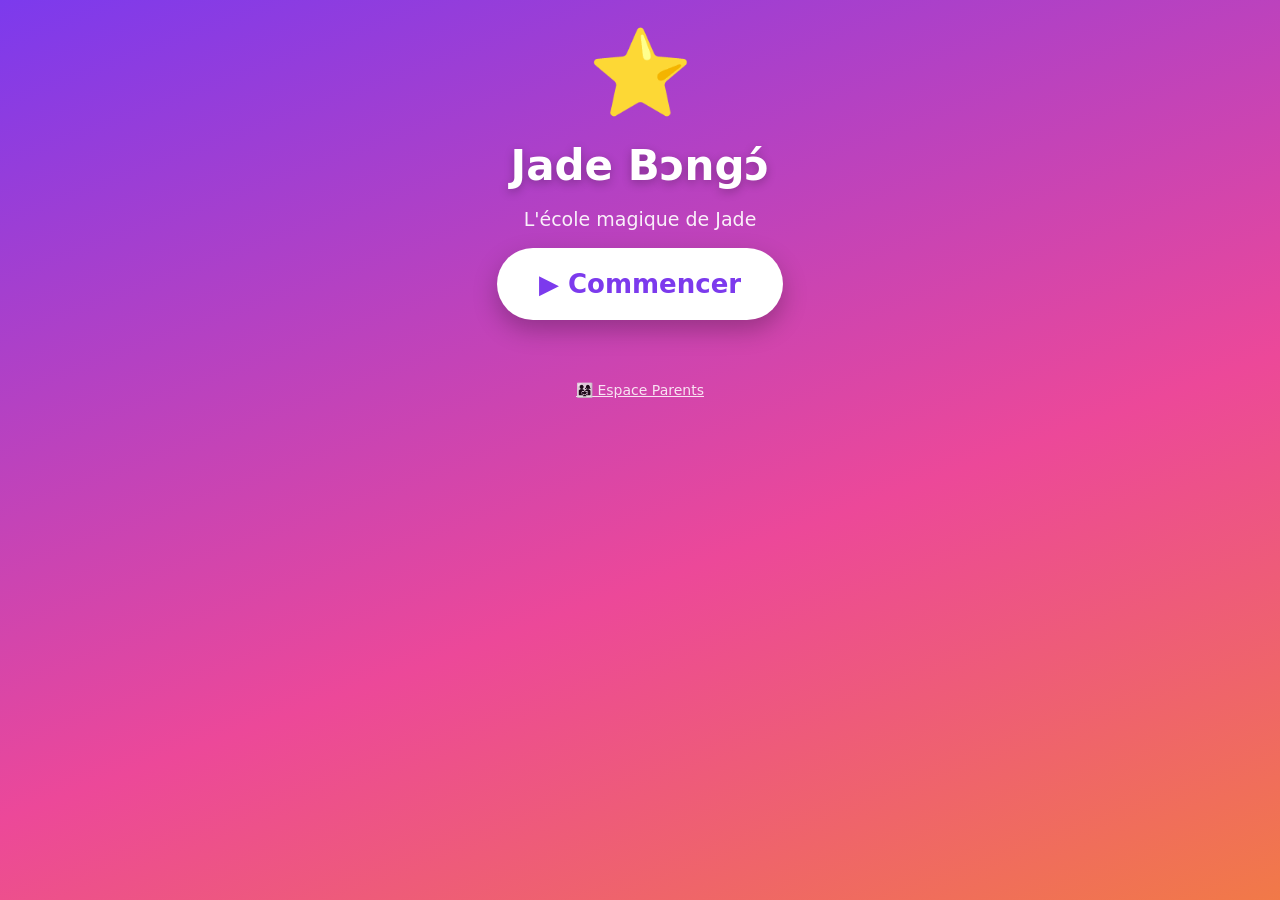
==== Jade Bongo/jade-bongo/frontend/index.html @ b24e7510 "Add files via upload" ====
<!DOCTYPE html>
<html lang="fr">
<head>
  <meta charset="utf-8">
  <meta name="viewport" content="width=device-width, initial-scale=1">
  <title>Jade Bɔngɔ́ ⭐</title>
  <meta name="description" content="L'école magique de Jade — apprendre en jouant, étape par étape.">
  <link rel="stylesheet" href="style.css">
</head>
<body class="kid">
  <div id="app"></div>
  <script src="app.js" defer></script>
</body>
</html>
---- Jade Bongo/jade-bongo/frontend/style.css ----
/* ============================================================
   Jade Bɔngɔ́ — Design system (enfant joyeux / parents / cockpit)
   ============================================================ */
:root {
  --kid-1: #7c3aed; --kid-2: #ec4899; --kid-3: #f59e0b;
  --ink: #1e293b; --muted: #64748b;
  --ok: #22c55e; --warn: #f59e0b; --bad: #ef4444;
  --card: #ffffff; --bg: #f1f5f9; --line: #e2e8f0;
  --cmd-bg: #0b1220; --cmd-card: #111c2e; --cmd-line: #1e3a5f; --cmd-txt: #e2e8f0;
  font-family: system-ui, -apple-system, "Segoe UI", sans-serif;
}
* { box-sizing: border-box; margin: 0; padding: 0; }
button { font: inherit; cursor: pointer; border: none; }

/* ---------- Thême ENFANT ---------- */
body.kid {
  min-height: 100vh; color: #fff; text-align: center;
  background: linear-gradient(160deg, var(--kid-1) 0%, var(--kid-2) 60%, var(--kid-3) 130%);
  display: flex; flex-direction: column; align-items: center; user-select: none;
}
#app { width: 100%; max-width: 720px; padding: 24px 16px 60px; display: flex; flex-direction: column; align-items: center; gap: 18px; }
.kid-logo { font-size: 84px; animation: bob 2.4s ease-in-out infinite; }
@keyframes bob { 0%,100% { transform: translateY(0) } 50% { transform: translateY(-12px) } }
.kid-title { font-size: 42px; font-weight: 800; text-shadow: 0 3px 10px rgba(0,0,0,.25); }
.kid-sub { font-size: 19px; opacity: .92; }
.btn-big {
  background: #fff; color: var(--kid-1); font-weight: 800; font-size: 26px;
  padding: 18px 42px; border-radius: 999px; box-shadow: 0 10px 24px rgba(0,0,0,.25);
  transition: transform .15s ease; min-height: 72px;
}
.btn-big:hover { transform: scale(1.06); }
.btn-soft {
  background: rgba(255,255,255,.18); color: #fff; font-weight: 700; font-size: 17px;
  padding: 12px 24px; border-radius: 999px; border: 2px solid rgba(255,255,255,.5);
}
.q-emoji { font-size: 96px; }
.q-text { font-size: 30px; font-weight: 800; line-height: 1.25; }
.q-progress { font-size: 15px; font-weight: 700; opacity: .9; background: rgba(255,255,255,.16); padding: 6px 16px; border-radius: 999px; }
.grid-options { display: grid; grid-template-columns: repeat(2, minmax(130px, 1fr)); gap: 16px; width: 100%; max-width: 480px; }
.opt {
  background: rgba(255,255,255,.92); border-radius: 26px; padding: 22px 8px 14px;
  display: flex; flex-direction: column; align-items: center; gap: 6px;
  box-shadow: 0 8px 18px rgba(0,0,0,.2); transition: transform .12s ease; min-height: 130px;
}
.opt:hover { transform: scale(1.07); }
.opt .oe { font-size: 58px; line-height: 1; }
.opt .ol { font-size: 17px; font-weight: 800; color: var(--ink); }
.opt.shake { animation: shake .45s ease; }
@keyframes shake { 0%,100%{transform:translateX(0)} 25%{transform:translateX(-9px)} 75%{transform:translateX(9px)} }
.mic {
  width: 130px; height: 130px; border-radius: 50%; font-size: 58px;
  background: #fff; box-shadow: 0 10px 24px rgba(0,0,0,.25); transition: transform .15s;
}
.mic:hover { transform: scale(1.08); }
.mic.listening { background: #fecaca; animation: pulse 1s infinite; }
@keyframes pulse { 0%,100% { box-shadow: 0 0 0 0 rgba(255,255,255,.6) } 50% { box-shadow: 0 0 0 22px rgba(255,255,255,0) } }
.hint { font-size: 16px; opacity: .9; max-width: 420px; }
.chip {
  position: fixed; top: 12px; right: 12px; z-index: 5;
  background: rgba(0,0,0,.35); color: #fff; font-weight: 800; font-size: 16px;
  padding: 8px 18px; border-radius: 999px; backdrop-filter: blur(4px);
}
.chip-tag { background: rgba(255,255,255,.18); border-radius: 999px; padding: 6px 16px; font-weight: 700; font-size: 14px; }
.mastery-bar { width: 100%; max-width: 420px; height: 14px; background: rgba(255,255,255,.25); border-radius: 999px; overflow: hidden; }
.mastery-fill { height: 100%; background: #fff; border-radius: 999px; transition: width .5s ease; }
.count-objs { font-size: 60px; letter-spacing: 6px; line-height: 1.3; }
.song-line { display: flex; align-items: center; justify-content: space-between; gap: 14px; background: rgba(255,255,255,.14); padding: 12px 18px; border-radius: 18px; width: 100%; max-width: 480px; font-size: 19px; font-weight: 600; }
.song-line button { background: #fff; border-radius: 50%; width: 46px; height: 46px; font-size: 20px; }
.tiny-link { margin-top: 26px; font-size: 14px; color: rgba(255,255,255,.85); text-decoration: underline; }
.confetti-piece { position: fixed; top: -18px; font-size: 22px; z-index: 50; animation: fall 1.6s ease-in forwards; pointer-events: none; }
@keyframes fall { to { transform: translateY(105vh) rotate(540deg); opacity: .7; } }
.quiet-quit { position: fixed; top: 12px; left: 12px; z-index: 5; background: rgba(0,0,0,.35); color:#fff; border-radius:999px; padding:8px 14px; font-weight:700; }

/* ---------- Dashboard PARENTS ---------- */
body.dash { background: var(--bg); color: var(--ink); }
.wrap { max-width: 1080px; margin: 0 auto; padding: 22px 16px 60px; }
.topbar { display: flex; flex-wrap: wrap; align-items: center; gap: 10px; margin-bottom: 18px; }
.topbar h1 { font-size: 24px; margin-right: auto; }
.cards { display: grid; grid-template-columns: repeat(auto-fit, minmax(300px, 1fr)); gap: 16px; }
.card { background: var(--card); border: 1px solid var(--line); border-radius: 18px; padding: 18px; box-shadow: 0 2px 8px rgba(15,23,42,.05); }
.card h2 { font-size: 17px; margin-bottom: 12px; }
.kv { display: flex; justify-content: space-between; font-size: 14px; padding: 5px 0; border-bottom: 1px dashed var(--line); }
.kv:last-child { border: none; }
.kv b { font-weight: 800; }
.btn { background: #4f46e5; color: #fff; font-weight: 700; padding: 10px 18px; border-radius: 12px; font-size: 14px; }
.btn.secondary { background: #fff; color: #4f46e5; border: 1.5px solid #4f46e5; }
.btn.danger { background: var(--bad); }
.btn:disabled { opacity: .5; }
input, select, textarea { font: inherit; padding: 9px 12px; border: 1.5px solid var(--line); border-radius: 10px; width: 100%; background:#fff; color:var(--ink); }
label.f { display: block; font-size: 13px; font-weight: 700; margin: 10px 0 4px; color: var(--muted); }
table { width: 100%; border-collapse: collapse; font-size: 13px; }
th { text-align: left; color: var(--muted); font-size: 12px; text-transform: uppercase; letter-spacing: .05em; padding: 6px 8px; border-bottom: 2px solid var(--line); }
td { padding: 7px 8px; border-bottom: 1px solid var(--line); vertical-align: top; }
.pbar { height: 10px; background: var(--line); border-radius: 999px; overflow: hidden; min-width: 90px; }
.pfill { height: 100%; background: linear-gradient(90deg,#4f46e5,#ec4899); border-radius: 999px; }
.badge { display: inline-block; padding: 2px 10px; border-radius: 999px; font-size: 12px; font-weight: 800; }
.badge.ok { background: #dcfce7; color: #166534; }
.badge.warn { background: #fef3c7; color: #92400e; }
.badge.bad { background: #fee2e2; color: #991b1b; }
.login-box { max-width: 380px; margin: 12vh auto; text-align: center; }
.login-box h1 { margin-bottom: 6px; }
.mono { font-family: ui-monospace, monospace; font-size: 12px; }
.switch { display: flex; align-items: center; gap: 10px; font-size: 14px; padding: 6px 0; }
.switch input { width: auto; transform: scale(1.4); }
.scrollbox { max-height: 320px; overflow: auto; }

/* ---------- COMMAND CENTER ---------- */
body.cmd { background: var(--cmd-bg); color: var(--cmd-txt); min-height: 100vh; }
.cmd-wrap { max-width: 1180px; margin: 0 auto; padding: 22px 16px 60px; }
.cmd-head { display: flex; flex-wrap: wrap; align-items: center; gap: 12px; margin-bottom: 18px; }
.cmd-head h1 { font-size: 22px; color: #7dd3fc; margin-right: auto; letter-spacing: .04em; }
.live-dot { width: 10px; height: 10px; border-radius: 50%; background: var(--ok); animation: pulse 1.4s infinite; }
.kpis { display: grid; grid-template-columns: repeat(auto-fit, minmax(150px, 1fr)); gap: 12px; margin-bottom: 16px; }
.kpi { background: var(--cmd-card); border: 1px solid var(--cmd-line); border-radius: 14px; padding: 14px; }
.kpi .v { font-size: 24px; font-weight: 800; color: #f8fafc; }
.kpi .l { font-size: 12px; color: #94a3b8; text-transform: uppercase; letter-spacing: .08em; margin-top: 4px; }
.cmd-grid { display: grid; grid-template-columns: repeat(auto-fit, minmax(320px, 1fr)); gap: 12px; }
.cmd-card { background: var(--cmd-card); border: 1px solid var(--cmd-line); border-radius: 14px; padding: 16px; }
.cmd-card h2 { font-size: 14px; color: #7dd3fc; margin-bottom: 10px; text-transform: uppercase; letter-spacing: .07em; }
.cmd-table td, .cmd-table th { border-color: var(--cmd-line); }
.cmd-table th { color: #64748b; }
.pbar.dark { background: #0a1626; }
.svc { display: flex; align-items: center; gap: 8px; font-size: 13px; padding: 6px 0; border-bottom: 1px dashed var(--cmd-line); }
.svc:last-child { border: none; }
.dot { width: 9px; height: 9px; border-radius: 50%; background: var(--ok); flex: none; }
.svc .d { color: #94a3b8; font-size: 12px; }
a.link { color: #7dd3fc; }
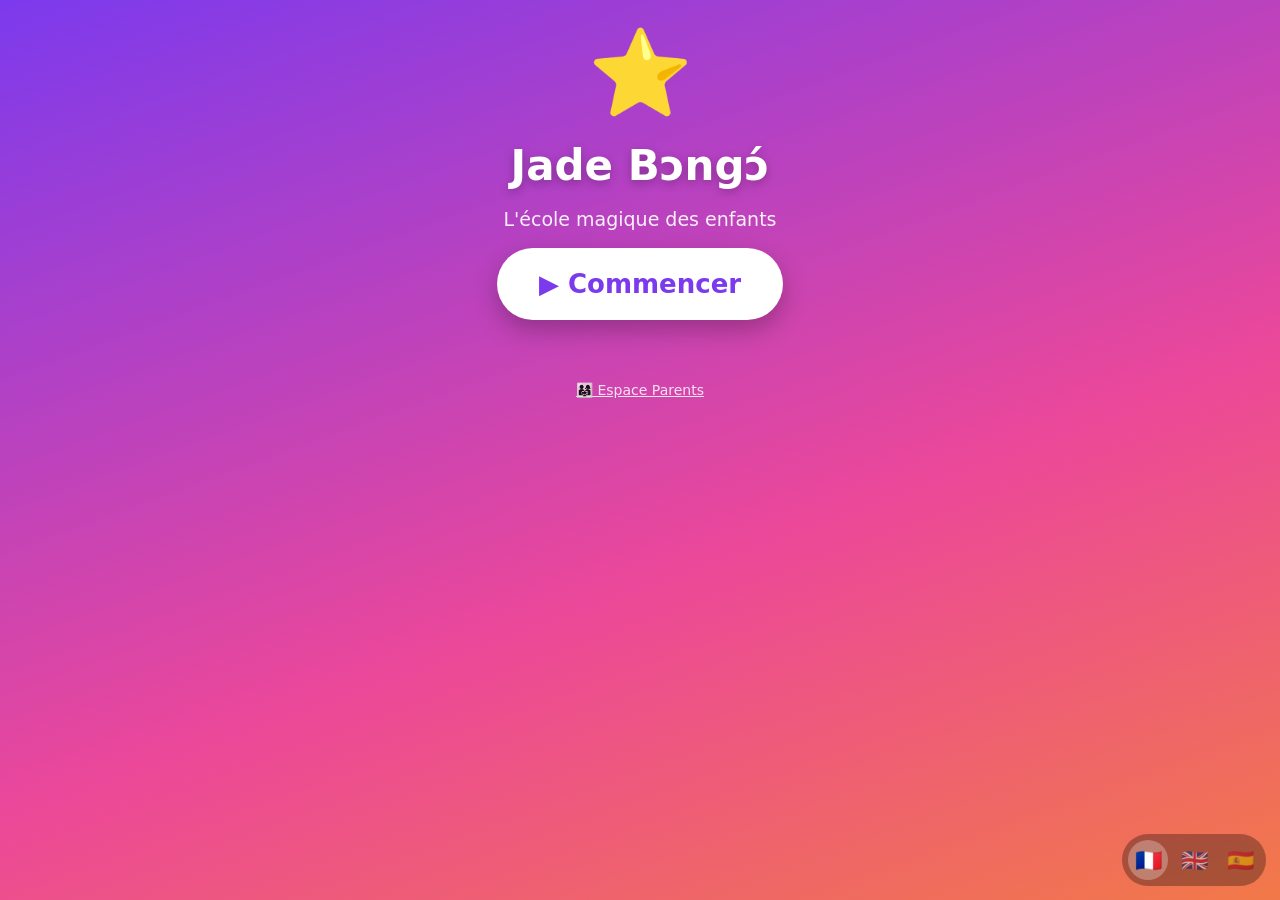
==== commit 3b13f8b3: "Add files via upload" ====
--- a/Jade Bongo/jade-bongo/frontend/index.html
+++ b/Jade Bongo/jade-bongo/frontend/index.html
@@ -6,9 +6,18 @@
   <title>Jade Bɔngɔ́ ⭐</title>
   <meta name="description" content="L'école magique de Jade — apprendre en jouant, étape par étape.">
   <link rel="stylesheet" href="style.css">
+  <link rel="manifest" href="/manifest.json">
+  <meta name="theme-color" content="#7c3aed">
+  <meta name="mobile-web-app-capable" content="yes">
+  <meta name="apple-mobile-web-app-capable" content="yes">
+  <meta name="apple-mobile-web-app-status-bar-style" content="black-translucent">
+  <link rel="apple-touch-icon" href="/icons/icon-192.png">
+  <link rel="icon" type="image/png" href="/icons/icon-192.png">
 </head>
 <body class="kid">
   <div id="app"></div>
+  <script src="i18n.js" defer></script>
   <script src="app.js" defer></script>
+  <script>if ("serviceWorker" in navigator) navigator.serviceWorker.register("/sw.js").catch(() => {});</script>
 </body>
 </html>
--- a/Jade Bongo/jade-bongo/frontend/style.css
+++ b/Jade Bongo/jade-bongo/frontend/style.css
@@ -71,6 +71,60 @@
 @keyframes fall { to { transform: translateY(105vh) rotate(540deg); opacity: .7; } }
 .quiet-quit { position: fixed; top: 12px; left: 12px; z-index: 5; background: rgba(0,0,0,.35); color:#fff; border-radius:999px; padding:8px 14px; font-weight:700; }
 
+/* ---------- i18n ---------- */
+.langswitch { position: fixed; bottom: 14px; right: 14px; z-index: 60; display: flex; gap: 6px;
+  background: rgba(0,0,0,.30); padding: 6px; border-radius: 999px; backdrop-filter: blur(4px); }
+.langswitch button { background: transparent; font-size: 22px; border-radius: 50%; width: 40px; height: 40px;
+  display: flex; align-items: center; justify-content: center; opacity: .55; transition: transform .12s ease, opacity .12s ease; }
+.langswitch button:hover { transform: scale(1.15); }
+.langswitch button.active { opacity: 1; background: rgba(255,255,255,.28); }
+body.dash .langswitch, body.cmd .langswitch { background: rgba(15,23,42,.10); }
+body.cmd .langswitch { background: rgba(255,255,255,.10); }
+
+/* ---------- v2 enfant : toast, pause, respiration, voix ---------- */
+.toast { position: fixed; top: 60px; left: 50%; transform: translateX(-50%); z-index: 70;
+  background: #fff; color: var(--kid-1); font-weight: 800; font-size: 17px; padding: 12px 22px;
+  border-radius: 999px; box-shadow: 0 10px 26px rgba(0,0,0,.3); animation: toastin .25s ease; max-width: 88vw; text-align: center; }
+@keyframes toastin { from { transform: translateX(-50%) translateY(-16px); opacity: 0; } }
+.repeat-btn { background: rgba(255,255,255,.85); border-radius: 50%; width: 46px; height: 46px;
+  font-size: 20px; margin-left: 12px; vertical-align: middle; box-shadow: 0 4px 10px rgba(0,0,0,.2); }
+.voice-target { font-size: 56px; font-weight: 800; background: rgba(255,255,255,.92); color: var(--ink);
+  border-radius: 26px; padding: 20px 30px; box-shadow: 0 8px 18px rgba(0,0,0,.2); max-width: 90vw; }
+.grid-options.many { grid-template-columns: repeat(4, minmax(70px, 1fr)); max-width: 560px; }
+.grid-options.many .opt { min-height: 84px; padding: 10px 4px; }
+.grid-options.many .opt .ol { font-size: 20px; }
+.opt.textbig { min-height: 110px; }
+.opt.textbig .ol { font-size: 20px; }
+.break-overlay { position: fixed; inset: 0; z-index: 80; background: rgba(30,20,60,.72);
+  display: flex; align-items: center; justify-content: center; padding: 20px; }
+.break-card { background: #fff; color: var(--ink); border-radius: 28px; padding: 26px; max-width: 420px;
+  text-align: center; box-shadow: 0 20px 50px rgba(0,0,0,.4); }
+.break-card h2 { font-size: 24px; margin: 6px 0 10px; }
+.break-card p { color: var(--muted); }
+.break-card .btn-soft { background: var(--kid-1); color: #fff; border: none; }
+.breath-circle { font-size: 60px; width: 160px; height: 160px; border-radius: 50%;
+  background: rgba(255,255,255,.25); display: flex; align-items: center; justify-content: center;
+  transition: transform 3.4s ease-in-out, background 3.4s ease-in-out; }
+.breath-circle.in { transform: scale(1.45); background: rgba(255,255,255,.45); }
+.breath-circle.out { transform: scale(1); background: rgba(255,255,255,.18); }
+body.speech-support .q-text { font-size: 36px; }
+body.speech-support .voice-target { font-size: 64px; }
+
+/* ---------- Parents : arbre & réglages v2 ---------- */
+.tree-domain { margin: 12px 0 4px; }
+.tree-domain h3 { font-size: 14px; color: #4f46e5; margin-bottom: 6px; }
+.tree-row { display: flex; align-items: center; gap: 8px; font-size: 13px; padding: 6px 0;
+  border-bottom: 1px dashed var(--line); flex-wrap: wrap; }
+.tree-row .nm { flex: 1; min-width: 160px; }
+.tree-row .lvl { color: var(--muted); font-size: 11px; }
+.badge.locked { background: #e2e8f0; color: #475569; }
+.badge.unlocked { background: #dbeafe; color: #1d4ed8; }
+.mini-btn { font-size: 12px; font-weight: 800; padding: 4px 10px; border-radius: 999px;
+  background: #4f46e5; color: #fff; }
+.mini-btn.grey { background: #cbd5e1; color: #334155; }
+.mini-btn:disabled { opacity: .45; }
+.eval-flash { margin-top: 8px; font-size: 13px; font-weight: 700; color: var(--ok); }
+
 /* ---------- Dashboard PARENTS ---------- */
 body.dash { background: var(--bg); color: var(--ink); }
 .wrap { max-width: 1080px; margin: 0 auto; padding: 22px 16px 60px; }
